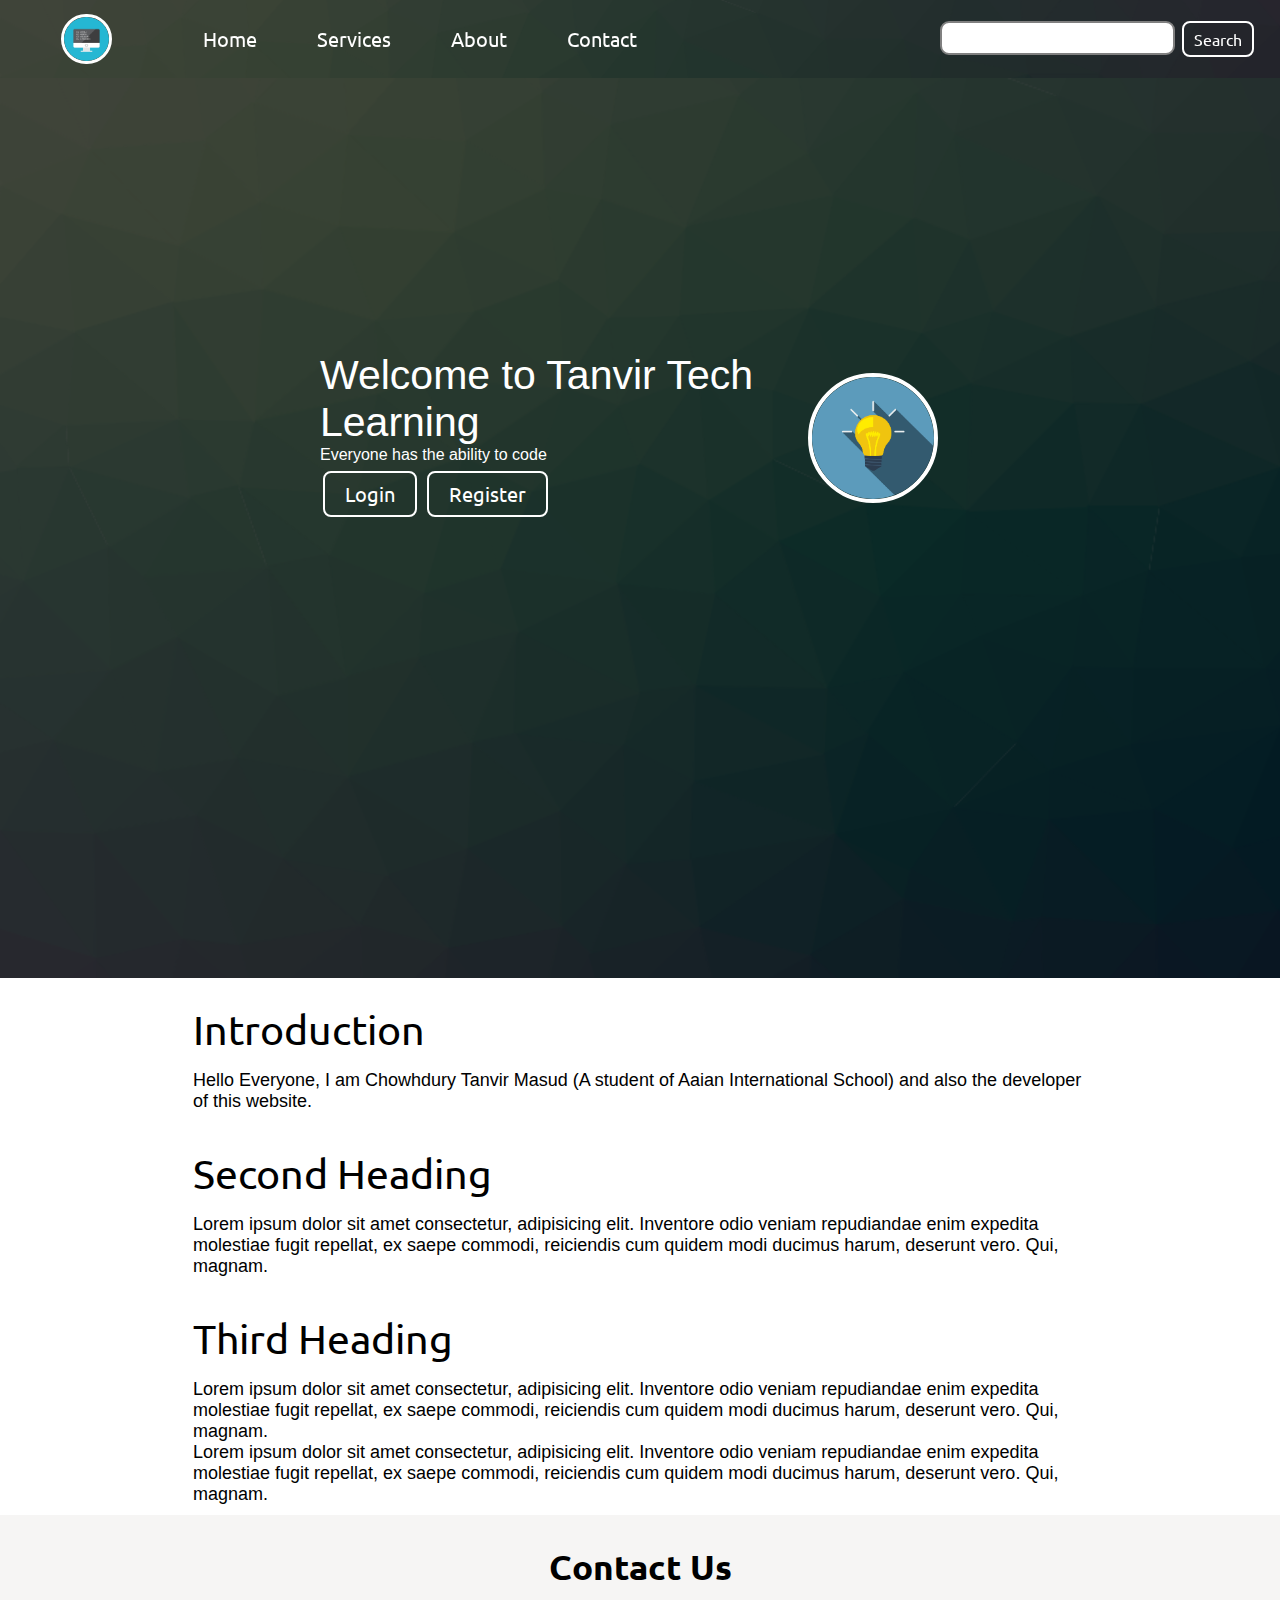
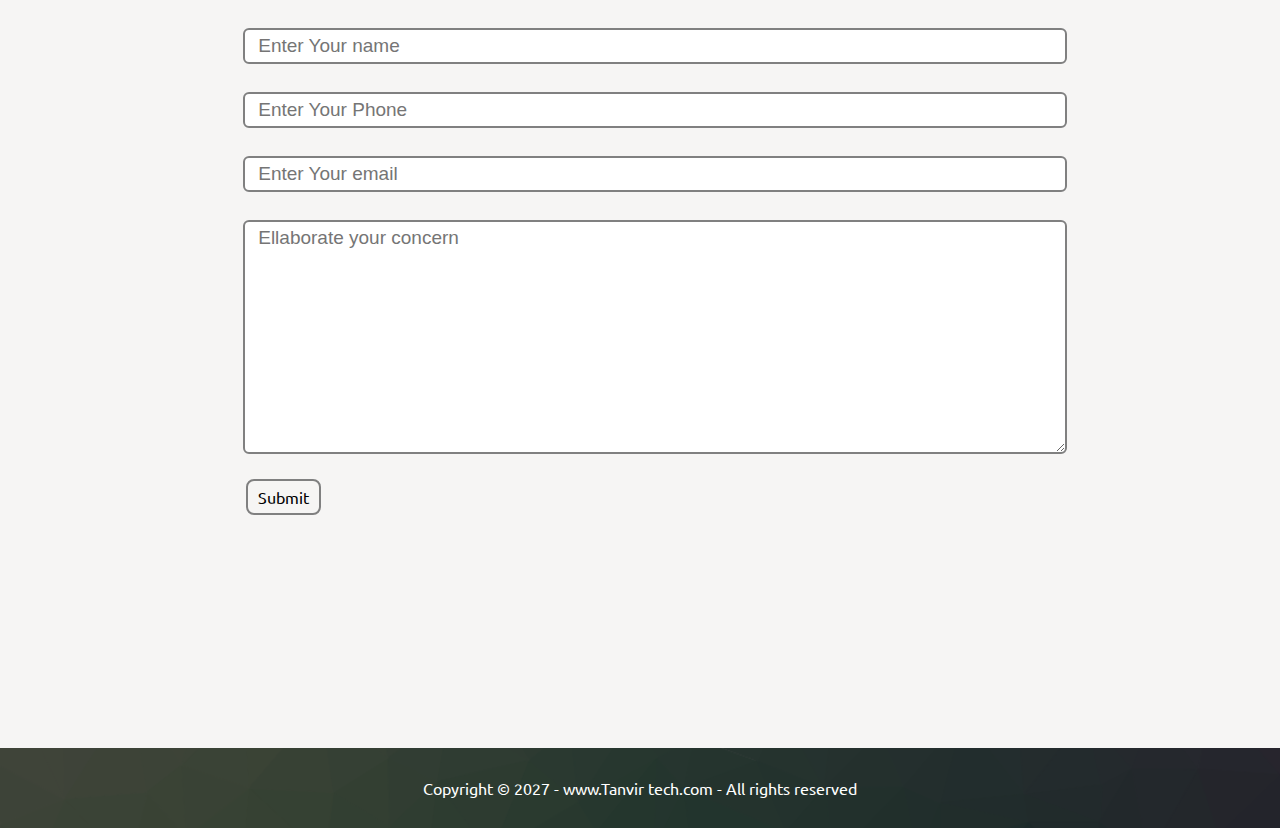
==== index.html @ 0a5eb692 "My Tech Website" ====
<!DOCTYPE html>
<html lang="en">
<head>
    <meta charset="UTF-8">
    <meta http-equiv="X-UA-Compatible" content="IE=edge">
    <meta name="viewport" content="width=device-width, initial-scale=1.0">
    <link rel="stylesheet" href="css/index.css">
    <link rel="stylesheet" href="css/responsive.css">
    <title> Tanvir Tech </title>
</head>
<body>
    <nav class="navbar background h-nav-resp">
        <ul class="nav-list v-class-resp">
            <div class="logo"><img src="img/logo.png" alt="logo"></div>
            <li> <a href="#">Home</a> </li>
            <li> <a href="#">Services</a> </li>
            <li> <a href="#">About</a> </li>
            <li> <a href="#">Contact</a> </li>
        </ul>
        <div class="rightnav v-class-resp">
            <input type="text" name="search" id="search">
            <button class="btn btn-sm">Search</button>
        </div>
        <div class="burger">
            <div class="line"></div>
            <div class="line"></div>
            <div class="line"></div>
        </div>
    </nav>

    <section class="background firstSection">
        <div class="box-main">
            <div class="firstHalf">
                <p class="text-big">Welcome to Tanvir Tech Learning</p>
                <p class="small-text">Everyone has the ability to code</p>
                <div class="buttons">
                    <button class="btn">Login</button>
                    <button class="btn">Register</button>
            </div>
        </div>
        <div class="secondHalf">
            <img src="img/tech.png" alt="first picture">
        </div>
    </section>

    <section class="section">
        <div class="paras">
            <p class="sectionTag text-big"> Introduction </p>
            <p class="sectionSubTag text-small">
                Hello Everyone, I am Chowhdury Tanvir Masud (A student of Aaian International School)
                and also the developer of this website. 
            </p>
        </div>
    </section>
    <section class="section section-left" id="about">
        <div class="paras">
        <p class="sectionTag text-big">Second Heading</p>
        <p class="sectionSubTag text-small">
            Lorem ipsum dolor sit amet consectetur, adipisicing elit. 
                Inventore odio veniam repudiandae 
                enim expedita molestiae fugit repellat, ex saepe commodi, 
                reiciendis cum quidem modi ducimus
                 harum, deserunt vero. Qui, magnam. 
        </p>
        </div>
    </section>
    <section class="section" id="services">
        <div class="paras">
        <p class="sectionTag text-big">Third Heading</p>
        <p class="sectionSubTag text-small"> Lorem ipsum dolor sit amet consectetur, adipisicing elit. 
            Inventore odio veniam repudiandae 
            enim expedita molestiae fugit repellat, ex saepe commodi, 
            reiciendis cum quidem modi ducimus
             harum, deserunt vero. Qui, magnam. </p>
        
        <p class="sectionSubTag text-small"> 
            Lorem ipsum dolor sit amet consectetur, adipisicing elit. 
            Inventore odio veniam repudiandae 
            enim expedita molestiae fugit repellat, ex saepe commodi, 
            reiciendis cum quidem modi ducimus
             harum, deserunt vero. Qui, magnam. 
         </p>
        </div>
    </section>
    <section class="contact" id="contact">
        <h1 class="text-center">Contact Us</h1>
        <div class="form">
            <input class="form-input" type="text" name="name" id="name" placeholder="Enter Your name">
            <input class="form-input" type="text" name="phone" id="phone" placeholder="Enter Your Phone">
            <input class="form-input" type="email" name="email" id="email" placeholder="Enter Your email">
             <textarea class="form-input" name="text" id="text" cols="30" rows="10" placeholder="Ellaborate your concern"></textarea>
            <button class="btn btn-sm btn-dark">Submit</button>
        </div>
    </section>
    <footer class="background">
        <p class="text-footer">
            Copyright &copy; 2027 - www.Tanvir tech.com - All rights reserved
        </p>
    </footer>
    <script src="js/resp.js"></script>
</body>
</html>
---- css/index.css ----
@import url('https://fonts.googleapis.com/css2?family=Ubuntu&display=swap');
*{
    margin: 0;
    padding: 0;
}
html{
    scroll-behavior: smooth;
}
.logo{
    width: 20%;
    display: flex;
    justify-content: center;
    align-items: center;
}
.logo img{
    width: 26%;
    border: 3px solid white;
    border-radius: 50px;
    margin: 5px;
}
.navbar{
    display: flex;
    align-items: center;
    justify-content: center;
    position: sticky;
    top:0;
    cursor: pointer;
}
.nav-list{
    width: 70%; 
    display: flex; 
    align-items: center;
}
.nav-list li{
    list-style: none;
    padding: 26px 30px;
}
.nav-list li a{
    text-decoration: none;
    color: white;
    font-size: 20px;
    font-family: 'Ubuntu', sans-serif;
}

.nav-list li a:hover{ 
    color: rgb(197, 194, 194);
}

.rightnav{
    width: 30%;
    text-align: right;
    padding: 0 23px;   
}

#search{
    padding: 5px;
    font-size: 17px;
    border: 2px solid grey;
    border-radius: 9px;
}

.background{
    background: rgba(0, 0, 0, 0.7) url('../img/Background.png');
    background-size: cover;
    background-blend-mode: darken;
}
.firstSection{
    height: 100vh;

}
.box-main{
    display: flex;
    justify-content: center;
    align-items: center;
    color: white;
    font-family: 'Segoe UI', Tahoma, Geneva, Verdana, sans-serif;
    max-width: 50%;
    margin: auto;
        height: 80%;
}

.firstHalf{
    width: 80%;
    display: flex;
    flex-direction: column;
    justify-content: center;
}

.secondHalf{
    width: 30%;
}

.secondHalf img{
    width: 70%; 
    border: 4px solid white;
    border-radius: 150px;
    display: block;
    margin: auto;
}

.text-big{
    font-size: 41px;
}

.text-small{
    font-size: 18px;
}

.btn{
    padding: 8px 20px;
    margin: 7px 3px;
    border: 2px solid white;
    border-radius: 8px; 
    background: none;
    color: white;
    cursor: pointer;
    font-family: 'Ubuntu', sans-serif;
    font-size: 20px;
}

.btn-sm{
    padding: 6px 10px;
    vertical-align: middle;
    font-size: 16px;
}

.btn-dark{
    color: black;
        border: 2px solid grey;

}
.section{ 
    display: flex;
    align-items: center;
    justify-content: space-evenly;
    max-width: 80%;
    margin: auto;
    font-family: 'Ubuntu', sans-serif;
    padding: 10px;
}

.section-left{
    flex-direction: row-reverse;
}

.paras{
    padding: 0px 65px;
}

.sectionTag{
    padding: 16px 0;
}

.sectionSubTag{
    font-family: 'Segoe UI', Tahoma, Geneva, Verdana, sans-serif;
}

.thumbnail img{
    width: 250px;
    border: 2px solid black;
    border-radius: 26px;
    margin-top: 19px;
}

.contact{
    background-color: #f6f5f4;
    height: 833px;
}
.text-center{

    text-align: center;
    padding-top: 30px;
   font-family: 'Ubuntu', sans-serif;
       font-size: 35px;
}

.form{
    max-width: 62%;
    margin: 25px auto;
}

.form-input{
    margin: 14px 0;
    padding: 5px 13px;
    width: 100%; 
    font-size: 19px;
    border: 2px solid grey;
    border-radius: 6px;
    font-family: 'Segoe UI', Tahoma, Geneva, Verdana, sans-serif;
}
.text-footer{
    text-align: center;
    padding: 30px 0;
   font-family: 'Ubuntu', sans-serif; 
   display: flex;
   justify-content: center;
   color: white;
   
}

.burger{
    display: none;
    position: absolute;
    cursor: pointer;
    right: 5%;
    top:15px;
}
.line{
    width: 33px;
    background-color: white;
    height: 4px;
    margin: 5px 3px;
}
---- css/responsive.css ----
@media only screen and (max-width: 1140px){
    .nav-list{
        flex-direction: column;
    }
    .navbar{
        height: 447px;
        flex-direction: column;
        transition: all 0.7s ease-out;
    }
    .rightNav{
        text-align: center;
    }
    .box-main{
        flex-direction: column-reverse;
        max-width: 100%;
    }

    #search{
        width: 100%;
    }
    .burger{
    display: block;
    }
    .h-nav-resp{
        height: 72px;
    }
    .v-class-resp{
        opacity: 0;
    }
    .section{
        flex-direction: column-reverse;
    }
    .text-small{
        text-align: center;
    }
    .text-big{
        text-align: center;
    }
    .buttons{
        text-align: center;
    }
    .paras {
    padding: 0px;
}
}
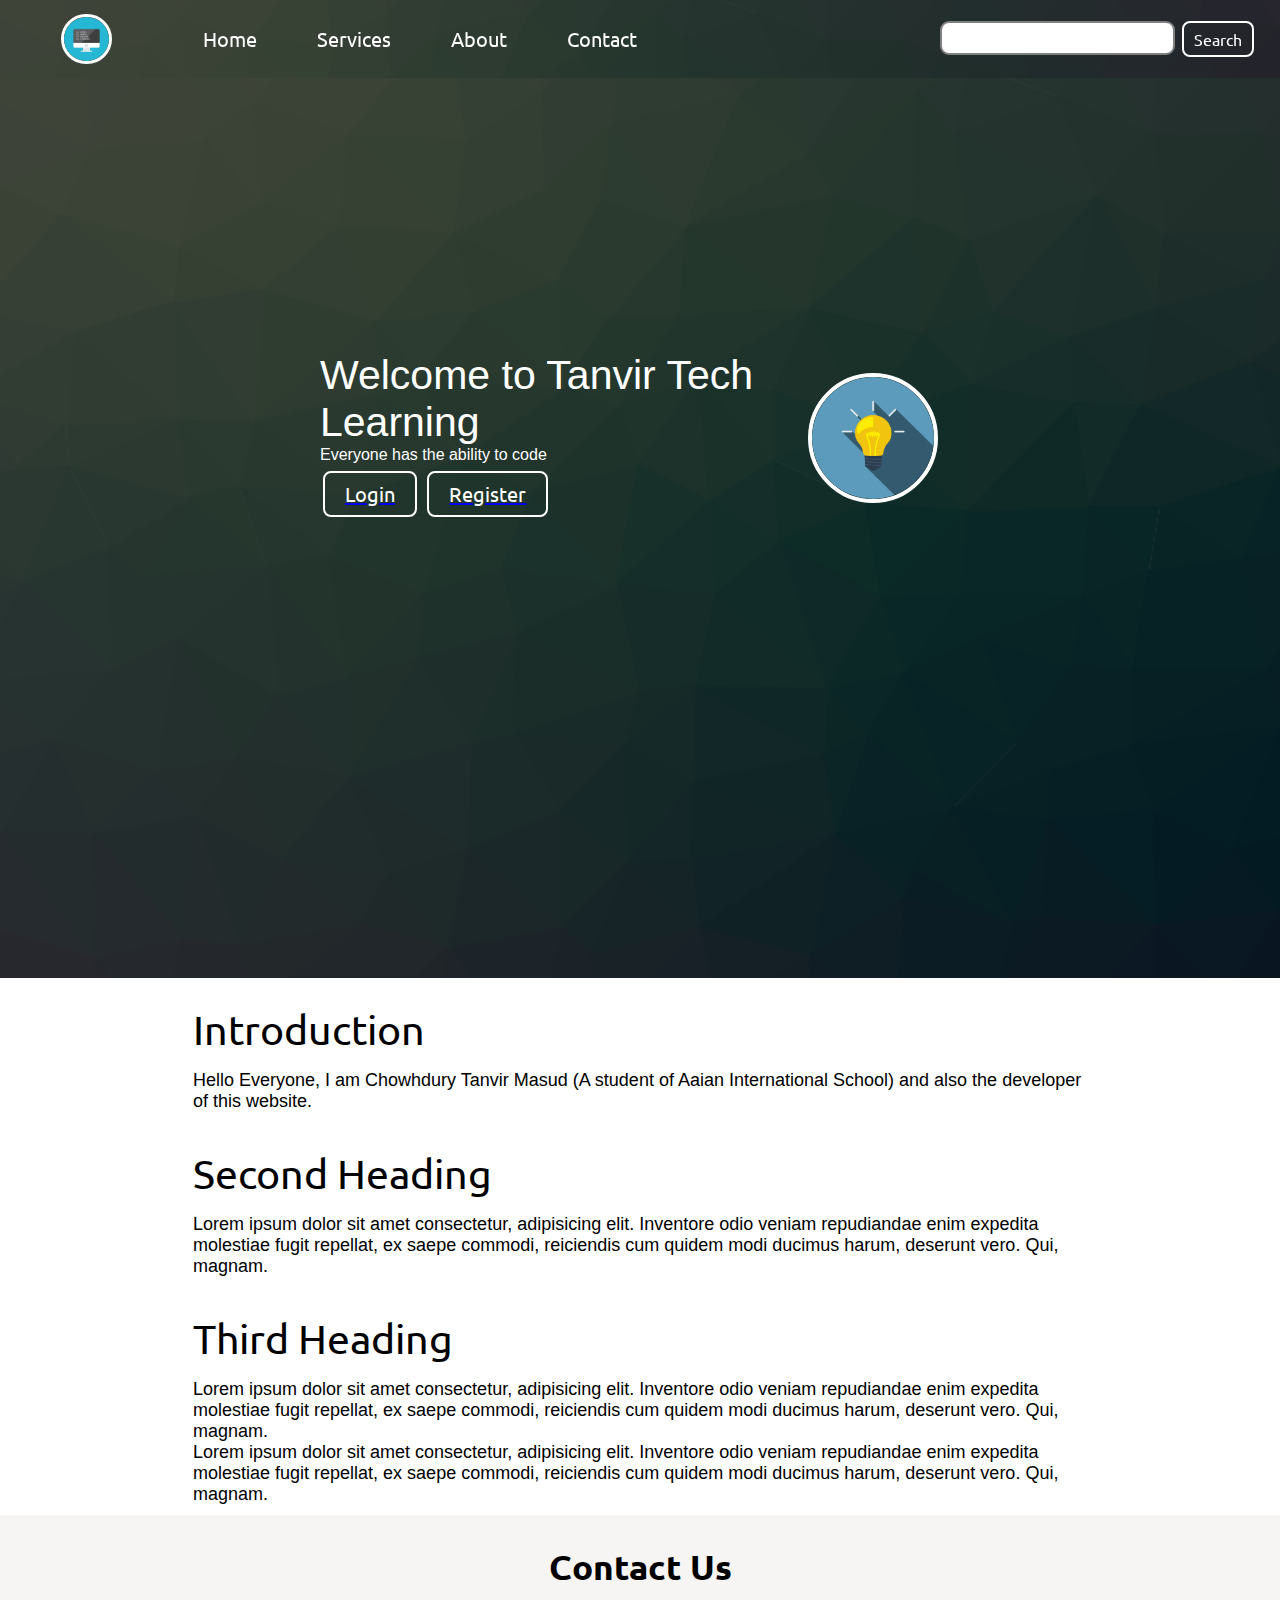
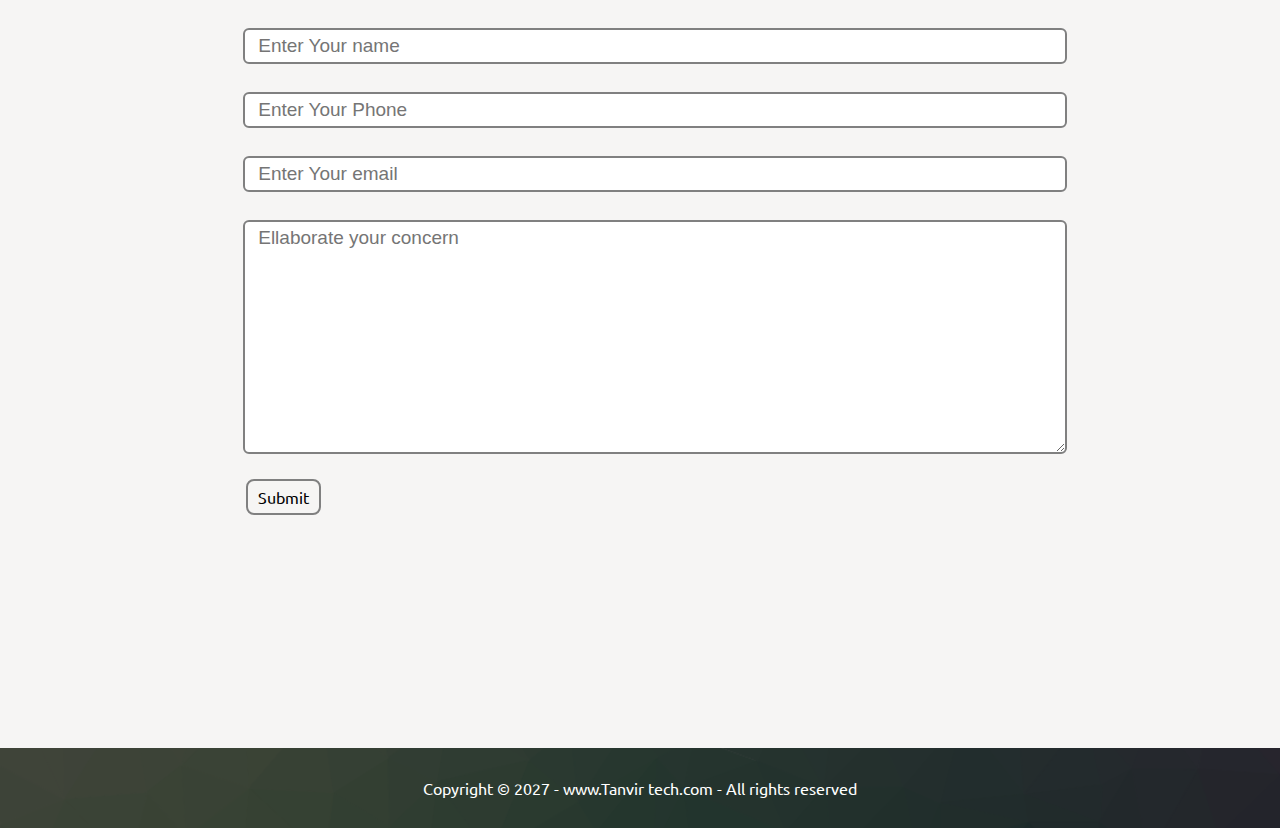
==== commit 3c37ae4c: "Update index.html" ====
--- a/index.html
+++ b/index.html
@@ -34,8 +34,8 @@
                 <p class="text-big">Welcome to Tanvir Tech Learning</p>
                 <p class="small-text">Everyone has the ability to code</p>
                 <div class="buttons">
-                    <button class="btn">Login</button>
-                    <button class="btn">Register</button>
+                    <button class="btn"><a href="login.html"><font color="white">Login</font></a></button>
+                    <button class="btn"><a href="js login.html"><font color="white">Register</font></a></button>
             </div>
         </div>
         <div class="secondHalf">
@@ -99,4 +99,4 @@
     </footer>
     <script src="js/resp.js"></script>
 </body>
-</html>+</html>
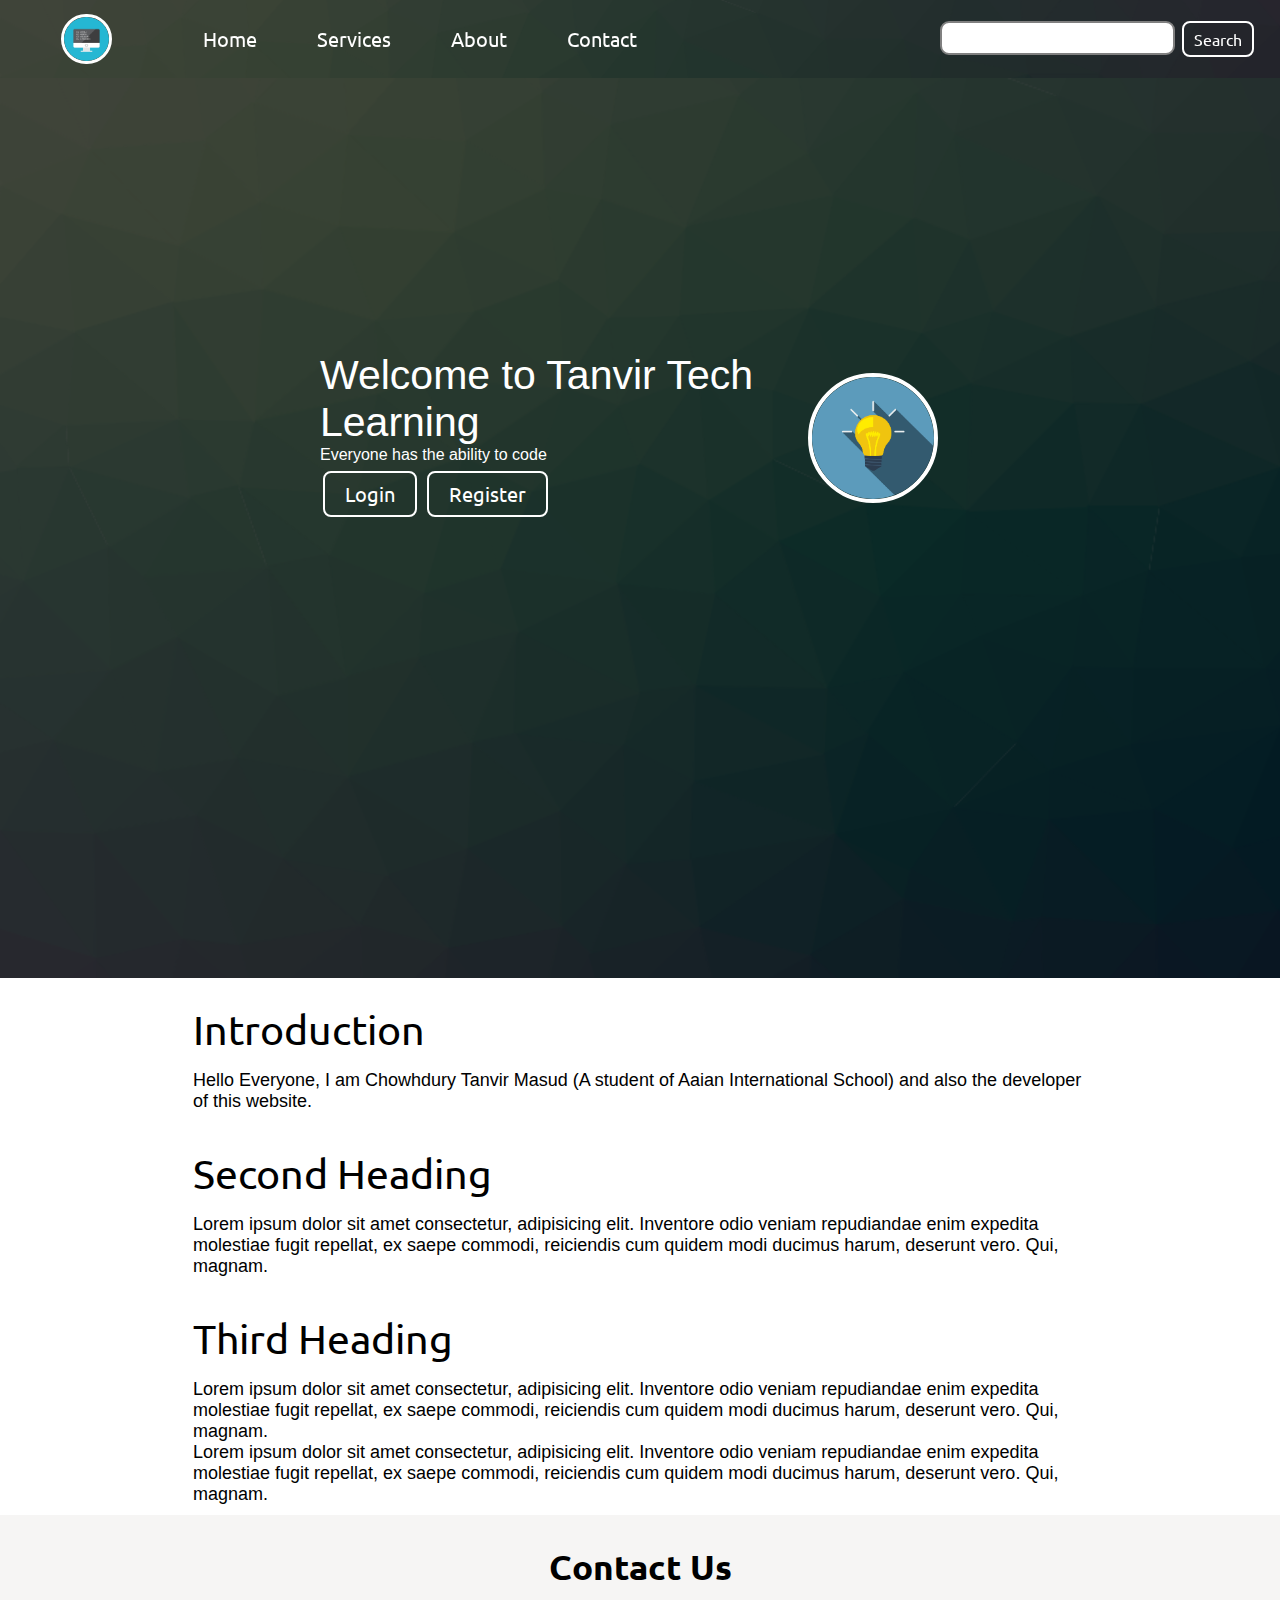
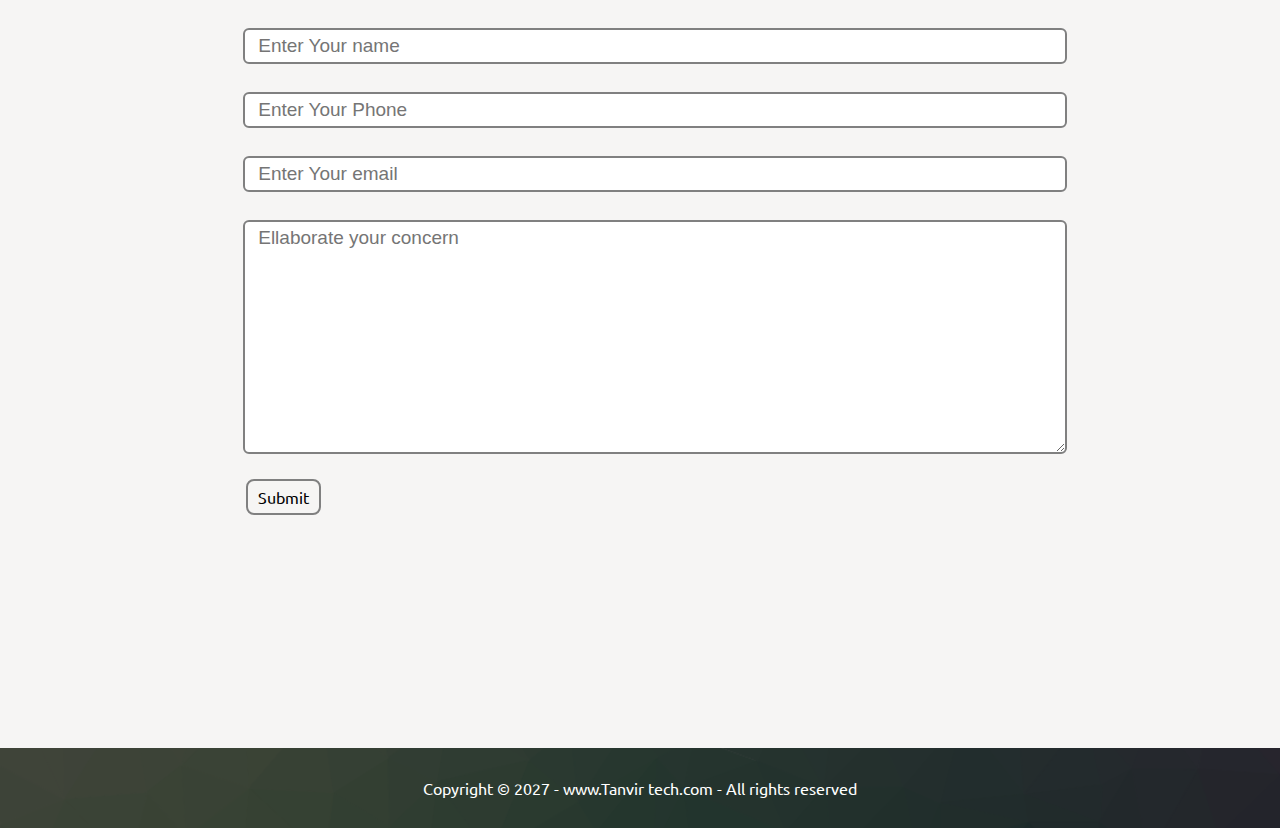
==== commit 323278e4: "Update index.html" ====
--- a/index.html
+++ b/index.html
@@ -34,8 +34,8 @@
                 <p class="text-big">Welcome to Tanvir Tech Learning</p>
                 <p class="small-text">Everyone has the ability to code</p>
                 <div class="buttons">
-                    <button class="btn"><a href="login.html"><font color="white">Login</font></a></button>
-                    <button class="btn"><a href="js login.html"><font color="white">Register</font></a></button>
+                    <a href="login.html"><font color="white"><button class="btn">Login</button></font></a>
+                    <a href="js login.html"><font color="white"><button class="btn">Register</button></font></a>
             </div>
         </div>
         <div class="secondHalf">
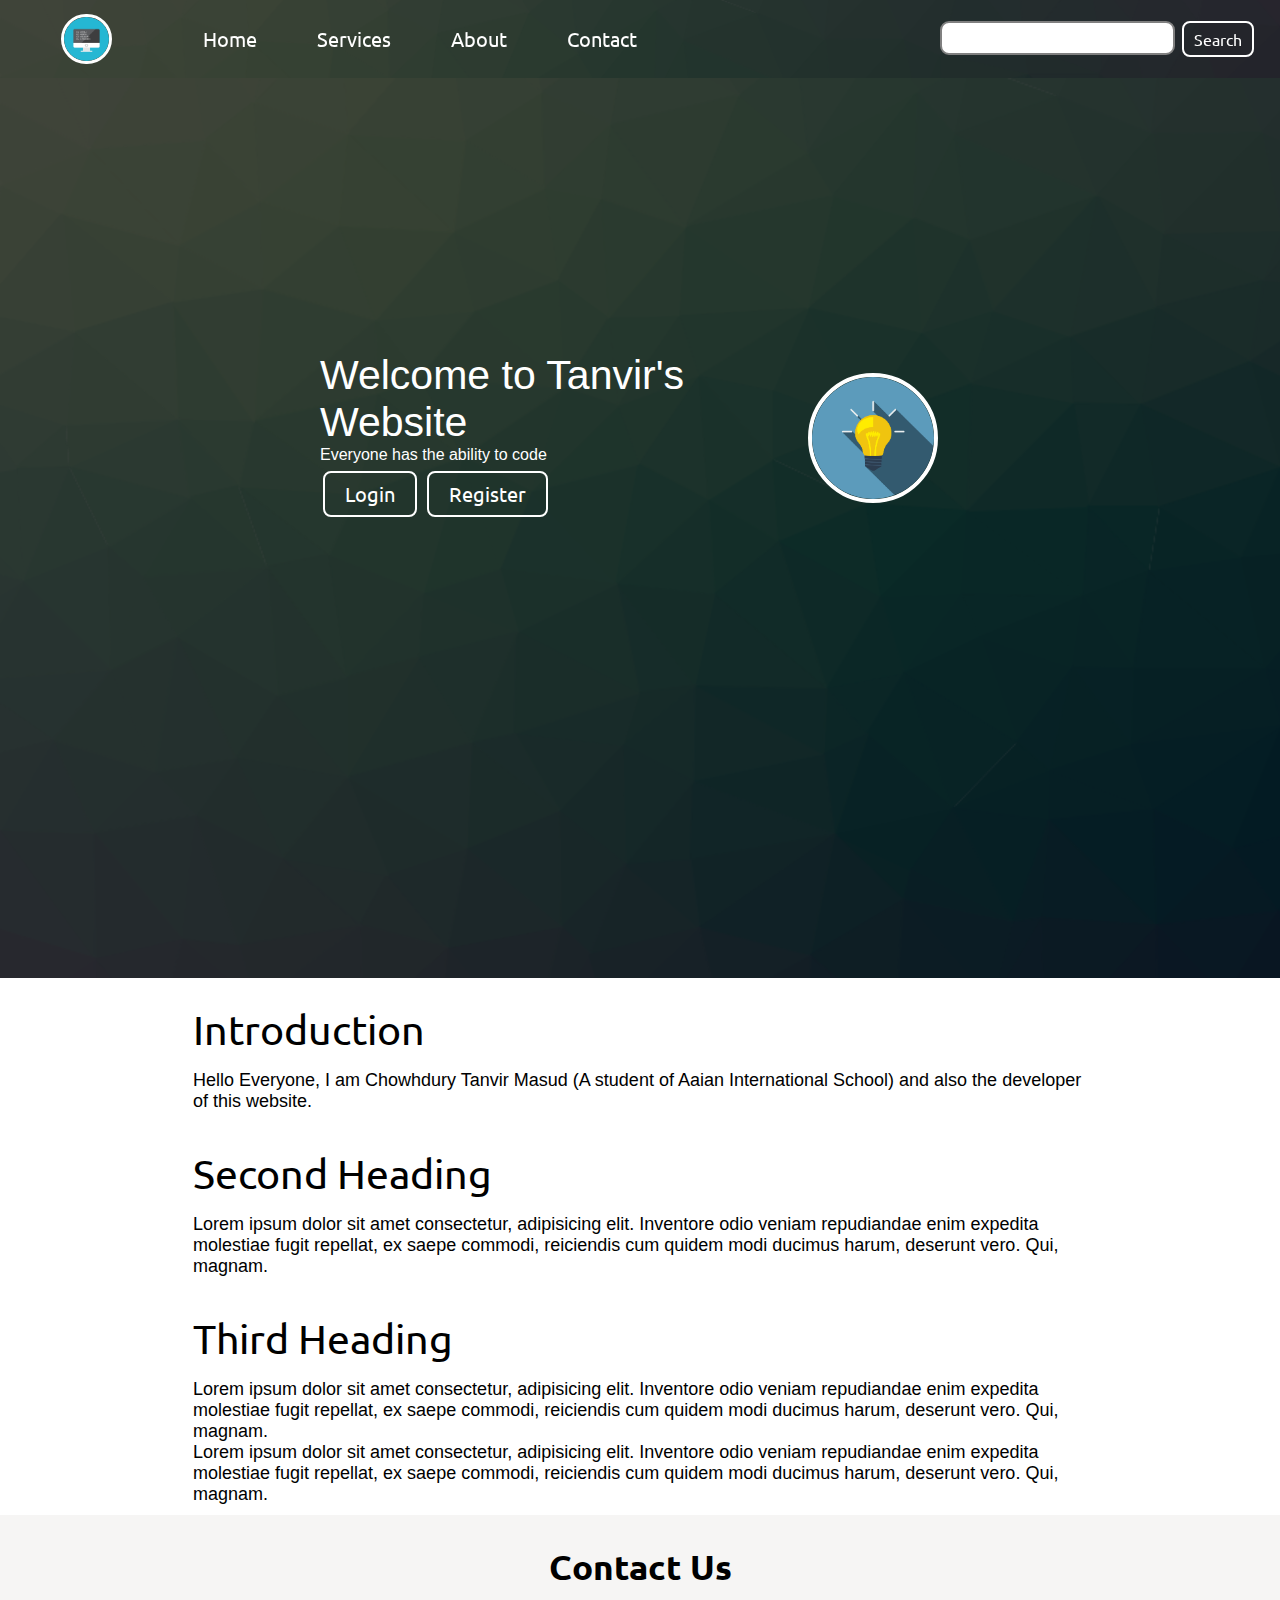
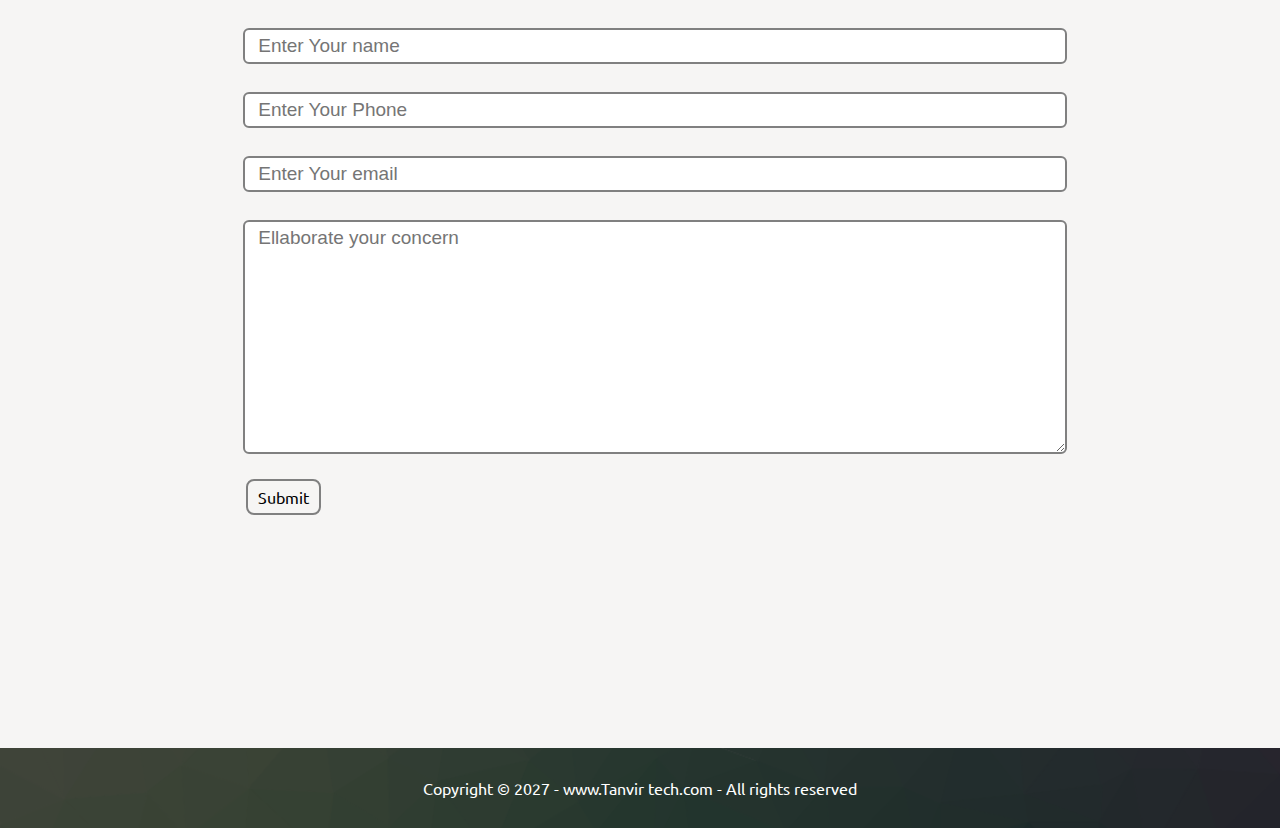
==== commit 76d90b10: "Update index.html" ====
--- a/index.html
+++ b/index.html
@@ -31,7 +31,7 @@
     <section class="background firstSection">
         <div class="box-main">
             <div class="firstHalf">
-                <p class="text-big">Welcome to Tanvir Tech Learning</p>
+                <p class="text-big">Welcome to Tanvir's Website</p>
                 <p class="small-text">Everyone has the ability to code</p>
                 <div class="buttons">
                     <a href="login.html"><font color="white"><button class="btn">Login</button></font></a>
